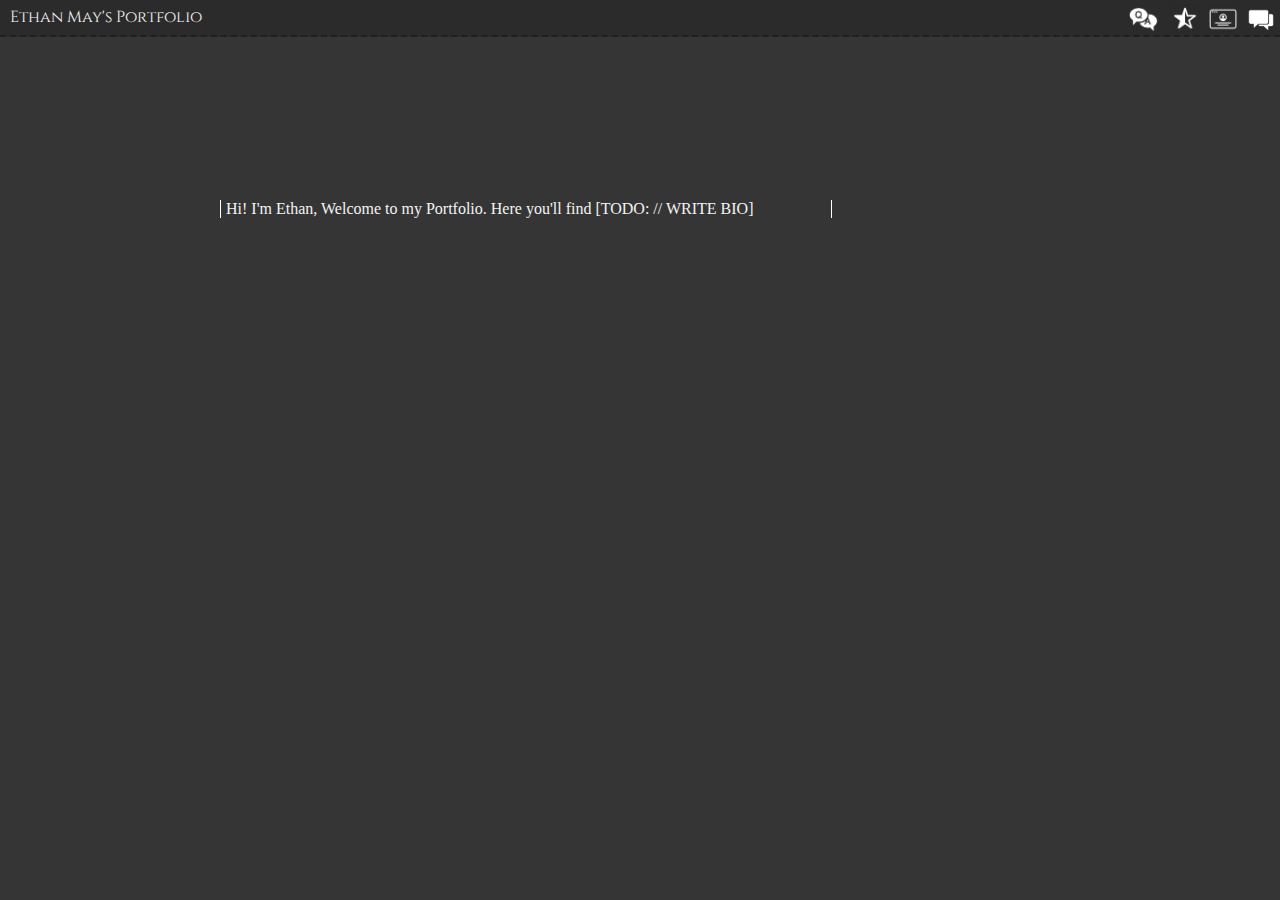
==== index.html @ 17ce1002 "Nav Bar Set Up" ====
<!DOCTYPE html>
<html lang="en">

<head>
    <meta charset="UTF-8">
    <meta name="viewport" content="width=device-width, initial-scale=1.0">
    <meta http-equiv="X-UA-Compatible" content="ie=edge">
    <title>Ethan May's Portfolio</title>
    <link rel="stylesheet" href="style.css">
    <link rel="preconnect" href="https://fonts.gstatic.com">
    <link href="https://fonts.googleapis.com/css2?family=Fjalla+One&display=swap" rel="stylesheet">
    <link href="https://fonts.googleapis.com/css2?family=Cinzel&display=swap" rel="stylesheet">
    <script src="main.js"></script>
</head>

<body>
    <div class="nav-bar">
        <div class="title">Ethan May's Portfolio</div>
        <a href="contact"><img src="images/forums.png" alt="Message Ethan" class="nav-img"></a>
        <a href="../"><img src="images/portf.png" alt="Portfolio" class="nav-img"></a>
        <a href="reviews"><img src="images/review.png" alt="Reviews" class="nav-img"></a>
        <a href="faq"><img src="images/qanda.png" alt="Frequently Asked Questions" class="nav-img"></a>
    </div>
    <div class="body">
        <div class="cond">Hi! I'm Ethan, Welcome to my Portfolio. Here you'll find [TODO: // WRITE BIO]</div>
    </div>
</body>

</html>
---- style.css ----
body {
    background-color: #353535;
    color: #f3f3f3;

}

.gfont-1 {
    font-family: 'Fjalla One', sans-serif;
}

.gfont-2 {
    font-family: 'Cinzel', serif;
}

a:visited {
    text-decoration: none;
    outline: none;
    background: none;
}

.nav-bar {
    position: absolute;
    width: 100%;
    height: 35px;
    padding: 0px;
    margin: 0px;
    top: 0;
    left: 0;
    background-color: #2b2b2b;
    border-bottom: 2px dashed #202020;
}

.nav-img {
    float: right;
    height: 30px;
    padding: 3px;
    border: 1px solid rgba(0, 0, 0, 0);
}

.nav-img:hover {
    border: 1px solid white;
}

.title {
    font-family: 'Cinzel', serif;
    width: auto;
    position: absolute;
    padding: 6px;
    padding-left: 10px;
}

.body {
    top: 200px;
    right: 35%;
    width: 600px;
    border-left: 1px solid white;
    border-right: 1px solid white;
    padding-left: 5px;
    padding-right: 5px;
    position: absolute;
}
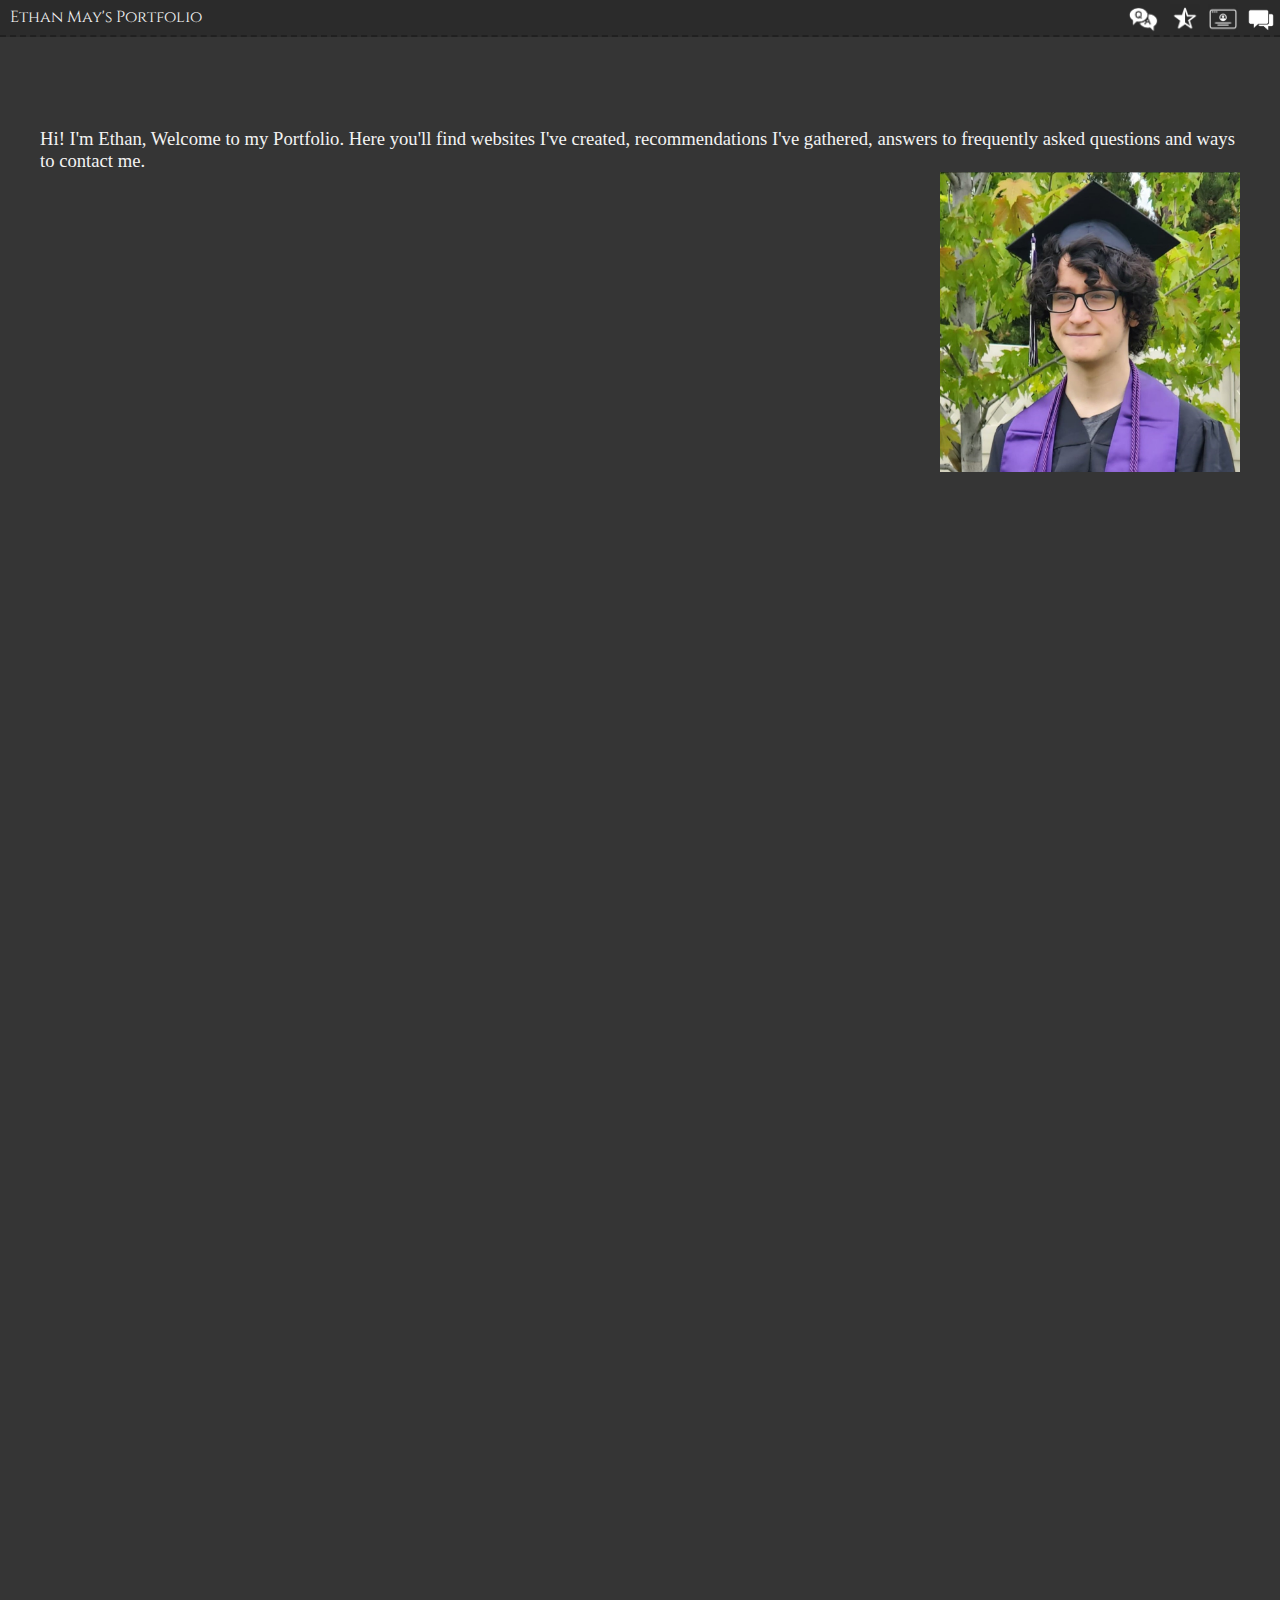
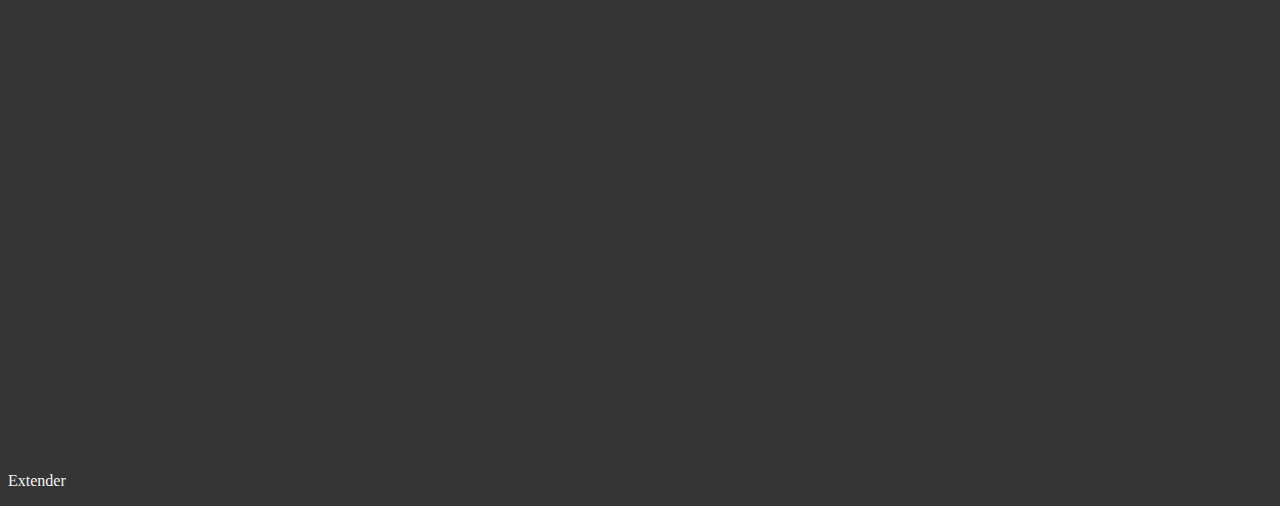
==== commit efb4f18b: "Base Areas WIP" ====
--- a/index.html
+++ b/index.html
@@ -21,9 +21,13 @@
         <a href="reviews"><img src="images/review.png" alt="Reviews" class="nav-img"></a>
         <a href="faq"><img src="images/qanda.png" alt="Frequently Asked Questions" class="nav-img"></a>
     </div>
-    <div class="body">
-        <div class="cond">Hi! I'm Ethan, Welcome to my Portfolio. Here you'll find [TODO: // WRITE BIO]</div>
+    <div class="img-area-1">
+        <div class="caption fjalla">Hi! I'm Ethan, Welcome to my Portfolio. Here you'll find websites I've created,
+            recommendations I've gathered, answers to frequently asked questions and ways to contact me.
+        </div>
+        <img class="image" src="images/graduation.jpg" alt="picture-1" style="width: 300px">
     </div>
+    <p class="extender">Extender</p>
 </body>
 
 </html>--- a/style.css
+++ b/style.css
@@ -49,13 +49,26 @@
     padding-left: 10px;
 }
 
-.body {
-    top: 200px;
-    right: 35%;
-    width: 600px;
-    border-left: 1px solid white;
-    border-right: 1px solid white;
-    padding-left: 5px;
-    padding-right: 5px;
-    position: absolute;
+.img-area-1 {
+    margin: 2em;
+    margin-top: 8em;
+}
+
+.img-area-1::after {
+    content: "";
+    clear: both;
+    display: table;
+}
+
+.img-area-1 .caption {
+    float: left;
+    font-size: 14pt;
+}
+
+.img-area-1 .image {
+    float: right;
+}
+
+.extender {
+    margin-top: 200em;
 }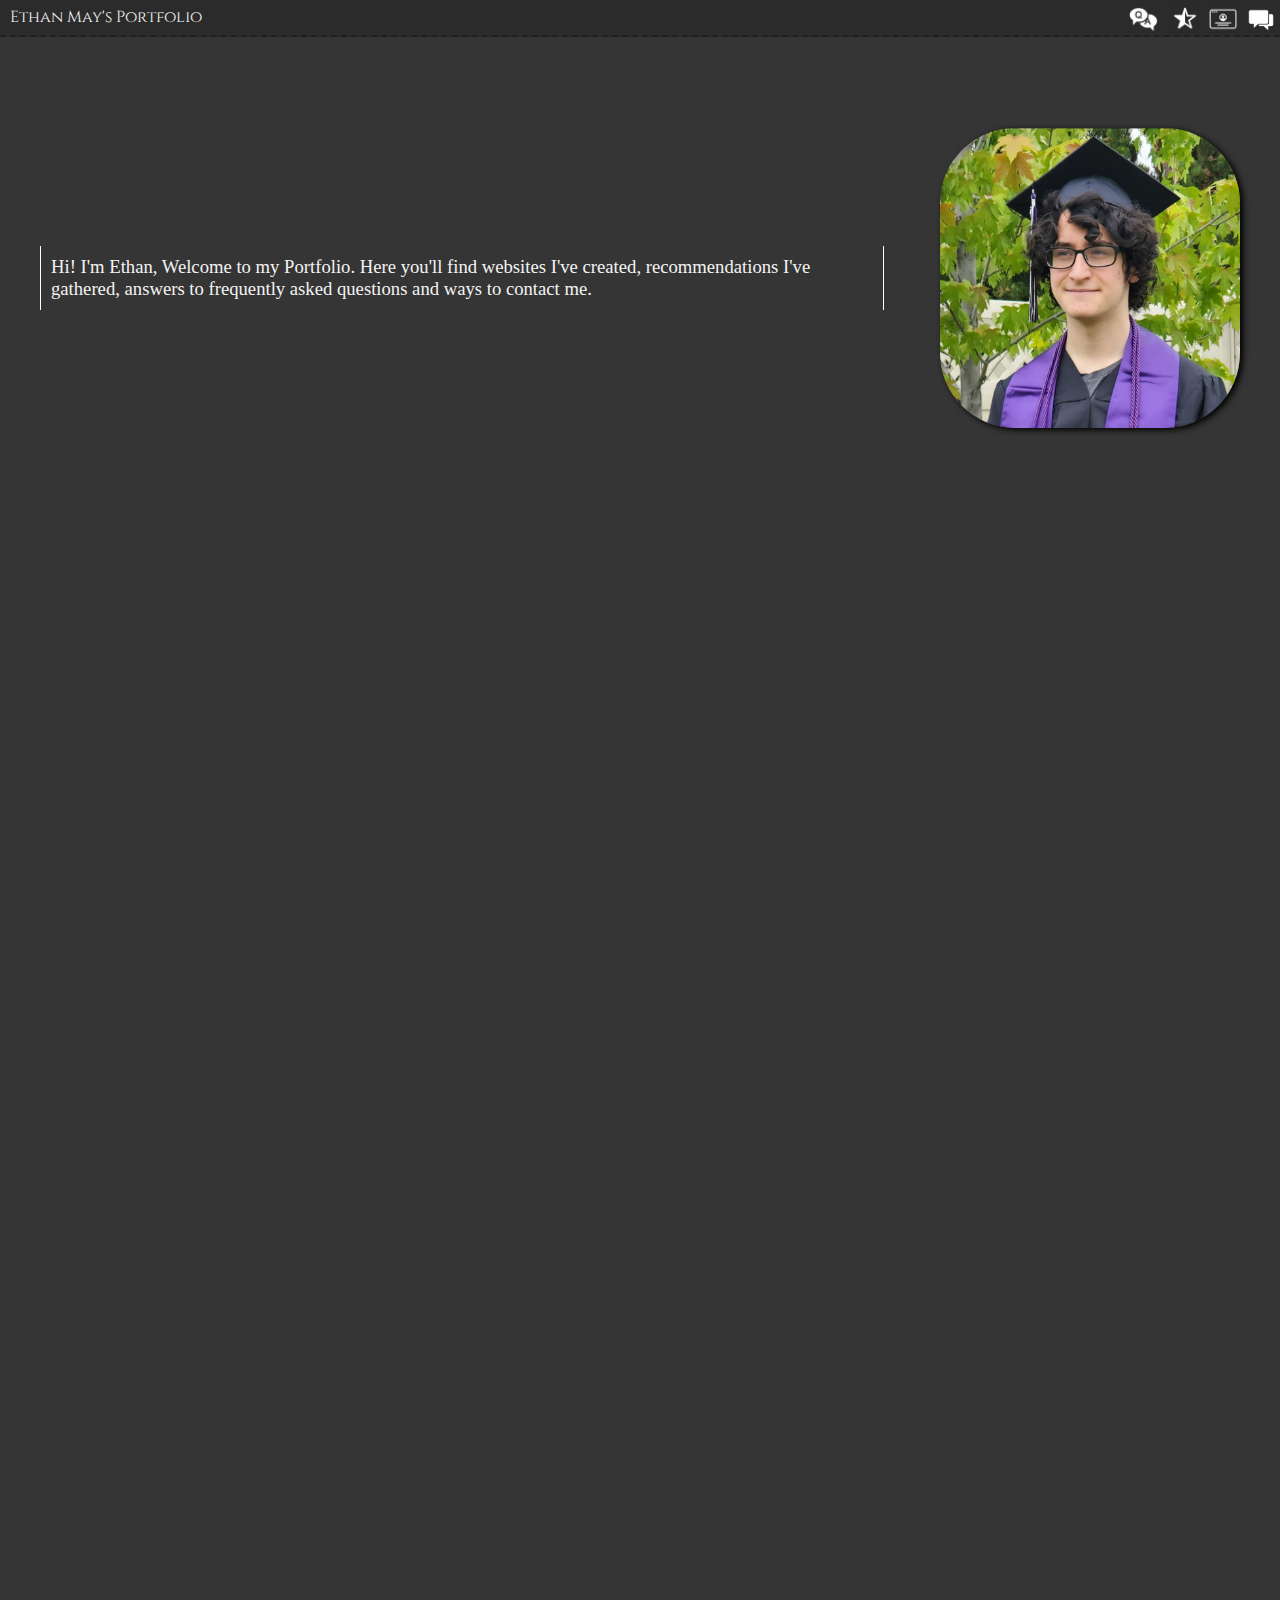
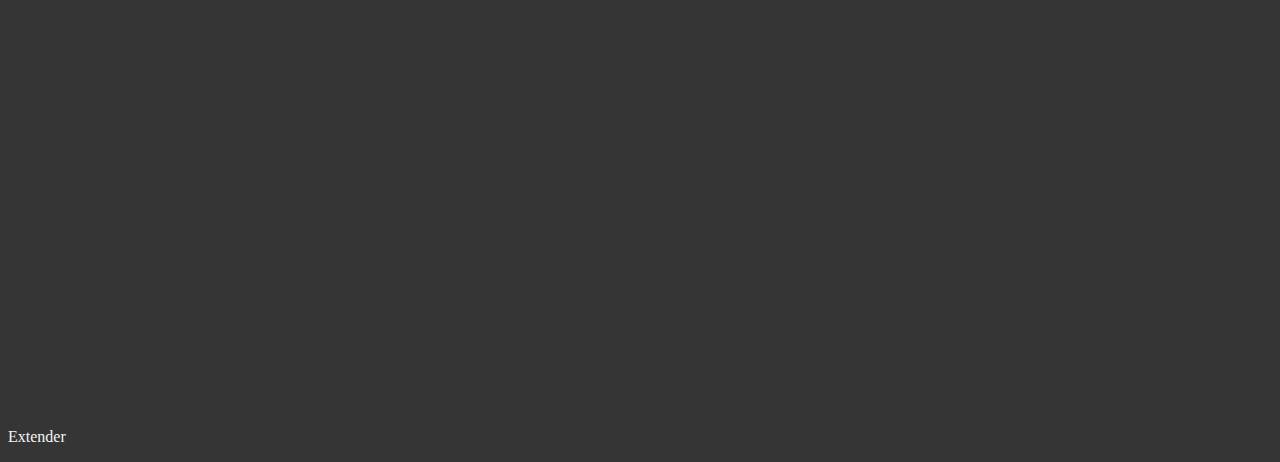
==== commit 77719026: "Img Area 1 Styling" ====
--- a/index.html
+++ b/index.html
@@ -25,7 +25,9 @@
         <div class="caption fjalla">Hi! I'm Ethan, Welcome to my Portfolio. Here you'll find websites I've created,
             recommendations I've gathered, answers to frequently asked questions and ways to contact me.
         </div>
-        <img class="image" src="images/graduation.jpg" alt="picture-1" style="width: 300px">
+        <div class="image-container">
+            <img class="image" src="images/graduation.jpg" alt="picture-1">
+        </div>
     </div>
     <p class="extender">Extender</p>
 </body>
--- a/style.css
+++ b/style.css
@@ -38,7 +38,7 @@
 }
 
 .nav-img:hover {
-    border: 1px solid white;
+    border: 1px solid #f3f3f3;
 }
 
 .title {
@@ -52,6 +52,9 @@
 .img-area-1 {
     margin: 2em;
     margin-top: 8em;
+    display: flex;
+    align-items: center;
+    justify-content: space-between;
 }
 
 .img-area-1::after {
@@ -63,10 +66,23 @@
 .img-area-1 .caption {
     float: left;
     font-size: 14pt;
+    border-left: 1px solid white;
+    border-right: 1px solid white;
+    padding: 10px;
+    margin-right: 3em;
 }
 
 .img-area-1 .image {
     float: right;
+    border-radius: 25%;
+    box-shadow: 3px 2px 6px black;
+    max-width: 100%;
+    min-width: 150px;
+    height: auto;
+}
+
+.img-area-1 .image-container {
+    max-width: 300px;
 }
 
 .extender {
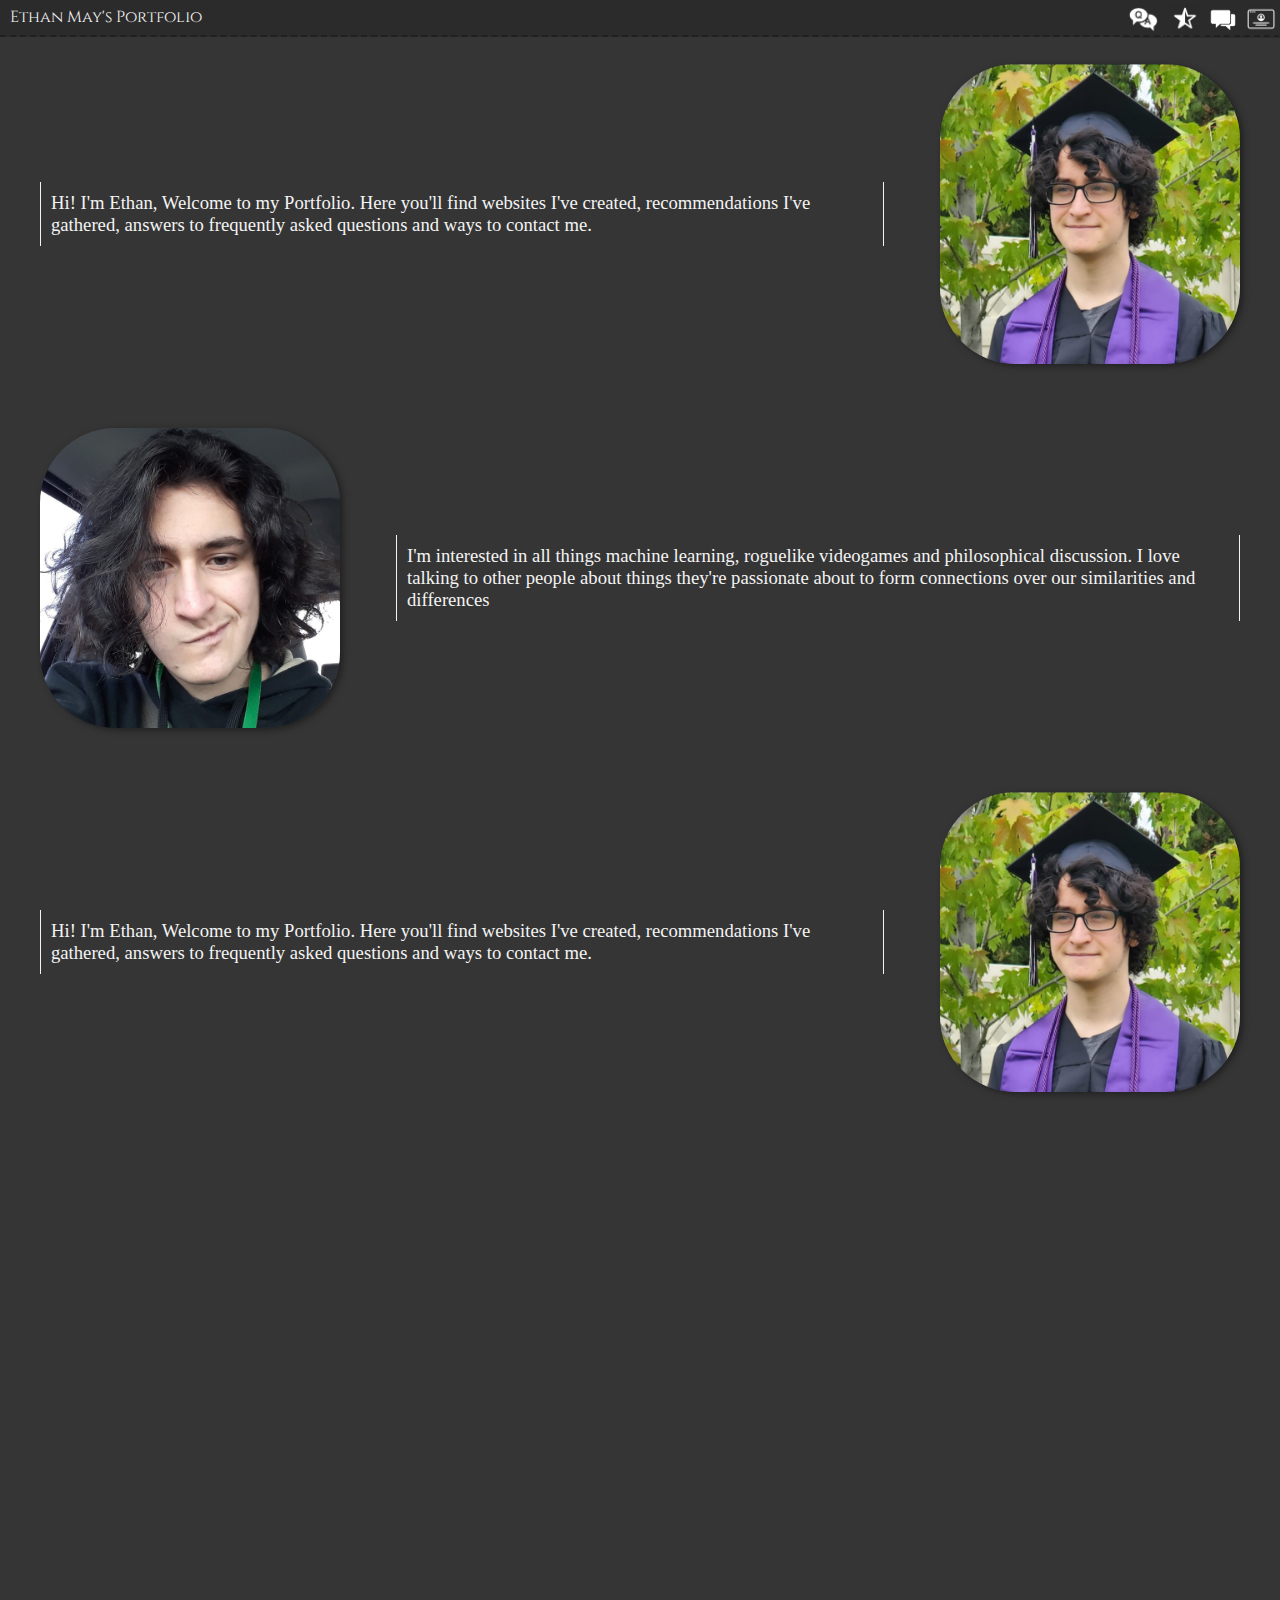
==== commit fdf554ee: "Added Section 2" ====
--- a/index.html
+++ b/index.html
@@ -16,12 +16,12 @@
 <body>
     <div class="nav-bar">
         <div class="title">Ethan May's Portfolio</div>
+        <a href="../"><img src="images/portf.png" alt="Portfolio" class="nav-img"></a>
         <a href="contact"><img src="images/forums.png" alt="Message Ethan" class="nav-img"></a>
-        <a href="../"><img src="images/portf.png" alt="Portfolio" class="nav-img"></a>
         <a href="reviews"><img src="images/review.png" alt="Reviews" class="nav-img"></a>
         <a href="faq"><img src="images/qanda.png" alt="Frequently Asked Questions" class="nav-img"></a>
     </div>
-    <div class="img-area-1">
+    <div class="img-area img-area-1">
         <div class="caption fjalla">Hi! I'm Ethan, Welcome to my Portfolio. Here you'll find websites I've created,
             recommendations I've gathered, answers to frequently asked questions and ways to contact me.
         </div>
@@ -29,6 +29,24 @@
             <img class="image" src="images/graduation.jpg" alt="picture-1">
         </div>
     </div>
+    <div class="img-area img-area-2">
+        <div class="image-container">
+            <img class="image" src="images/car.jpg" alt="picture-2">
+        </div>
+        <div class="caption fjalla">I'm interested in all things machine learning, roguelike videogames and
+            philosophical discussion. I love talking to other people about things they're passionate about to form
+            connections over our similarities and differences
+        </div>
+    </div>
+    <div class="img-area img-area-1">
+        <div class="caption fjalla">Hi! I'm Ethan, Welcome to my Portfolio. Here you'll find websites I've created,
+            recommendations I've gathered, answers to frequently asked questions and ways to contact me.
+        </div>
+        <div class="image-container">
+            <img class="image" src="images/graduation.jpg" alt="picture-1">
+        </div>
+    </div>
+
     <p class="extender">Extender</p>
 </body>
 
--- a/style.css
+++ b/style.css
@@ -1,15 +1,23 @@
+:root {
+    --font1: 'Fjalla One', sans-serif;
+    --font2: 'Cinzel', serif;
+    --bg-color: #353535;
+    --bg-color-2: #2b2b2b;
+    --light: #f3f3f3;
+    --dark: #202020;
+}
+
 body {
-    background-color: #353535;
-    color: #f3f3f3;
-
+    background-color: var(--bg-color);
+    color: var(--light);
 }
 
 .gfont-1 {
-    font-family: 'Fjalla One', sans-serif;
+    font-family: var(--font1);
 }
 
 .gfont-2 {
-    font-family: 'Cinzel', serif;
+    font-family: var(--font2);
 }
 
 a:visited {
@@ -26,62 +34,77 @@
     margin: 0px;
     top: 0;
     left: 0;
-    background-color: #2b2b2b;
-    border-bottom: 2px dashed #202020;
+    background-color: var(--bg-color-2);
+    border-bottom: 2px dashed var(--dark);
 }
 
 .nav-img {
     float: right;
     height: 30px;
     padding: 3px;
-    border: 1px solid rgba(0, 0, 0, 0);
+    border: 1px solid var(--bg-color-2);
 }
 
 .nav-img:hover {
-    border: 1px solid #f3f3f3;
+    border: 1px solid var(--light);
 }
 
 .title {
-    font-family: 'Cinzel', serif;
+    font-family: var(--font2);
     width: auto;
     position: absolute;
     padding: 6px;
     padding-left: 10px;
 }
 
-.img-area-1 {
+.img-area {
     margin: 2em;
-    margin-top: 8em;
+    margin-top: 4em;
     display: flex;
     align-items: center;
     justify-content: space-between;
 }
 
-.img-area-1::after {
+.img-area::after {
     content: "";
     clear: both;
     display: table;
 }
 
+.caption {
+    font-size: 14pt;
+    border-left: 1px solid var(--light);
+    border-right: 1px solid var(--light);
+    padding: 10px;
+}
+
 .img-area-1 .caption {
     float: left;
-    font-size: 14pt;
-    border-left: 1px solid white;
-    border-right: 1px solid white;
-    padding: 10px;
     margin-right: 3em;
 }
 
-.img-area-1 .image {
+.img-area-2 .caption {
     float: right;
+    margin-left: 3em;
+}
+
+.image {
     border-radius: 25%;
-    box-shadow: 3px 2px 6px black;
+    box-shadow: 3px 2px 6px var(--dark);
     max-width: 100%;
     min-width: 150px;
     height: auto;
 }
 
-.img-area-1 .image-container {
+.img-area-1 .image {
+    float: right;
+}
+
+.img-area-2 .image {
+    float: left;
+}
+
+.image-container {
     max-width: 300px;
 }
 
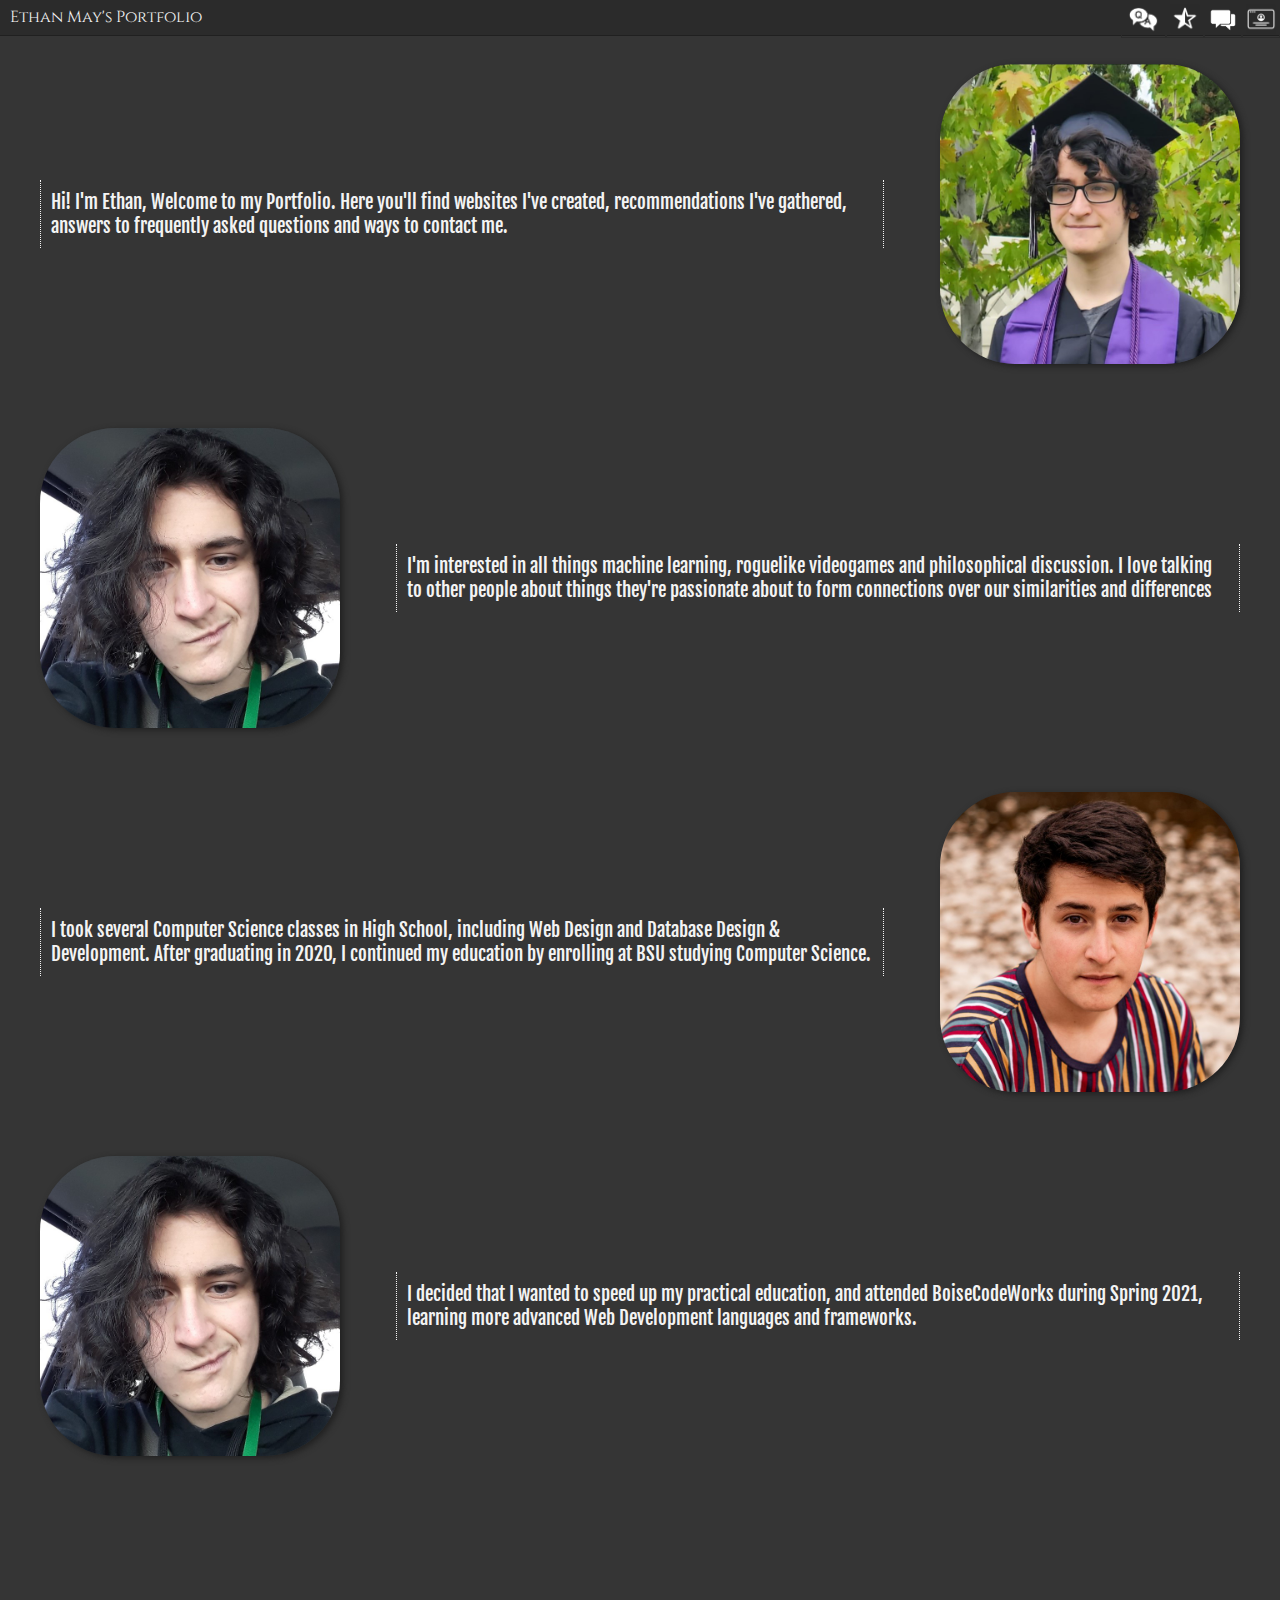
==== commit 104c891b: "Areas 2, 3, and 4 Added" ====
--- a/index.html
+++ b/index.html
@@ -7,6 +7,7 @@
     <meta http-equiv="X-UA-Compatible" content="ie=edge">
     <title>Ethan May's Portfolio</title>
     <link rel="stylesheet" href="style.css">
+    <link rel="preconnect" href="https://fonts.gstatic.com">
     <link rel="preconnect" href="https://fonts.gstatic.com">
     <link href="https://fonts.googleapis.com/css2?family=Fjalla+One&display=swap" rel="stylesheet">
     <link href="https://fonts.googleapis.com/css2?family=Cinzel&display=swap" rel="stylesheet">
@@ -22,7 +23,7 @@
         <a href="faq"><img src="images/qanda.png" alt="Frequently Asked Questions" class="nav-img"></a>
     </div>
     <div class="img-area img-area-1">
-        <div class="caption fjalla">Hi! I'm Ethan, Welcome to my Portfolio. Here you'll find websites I've created,
+        <div class="caption gfont-1">Hi! I'm Ethan, Welcome to my Portfolio. Here you'll find websites I've created,
             recommendations I've gathered, answers to frequently asked questions and ways to contact me.
         </div>
         <div class="image-container">
@@ -33,17 +34,26 @@
         <div class="image-container">
             <img class="image" src="images/car.jpg" alt="picture-2">
         </div>
-        <div class="caption fjalla">I'm interested in all things machine learning, roguelike videogames and
+        <div class="caption gfont-1">I'm interested in all things machine learning, roguelike videogames and
             philosophical discussion. I love talking to other people about things they're passionate about to form
             connections over our similarities and differences
         </div>
     </div>
     <div class="img-area img-area-1">
-        <div class="caption fjalla">Hi! I'm Ethan, Welcome to my Portfolio. Here you'll find websites I've created,
-            recommendations I've gathered, answers to frequently asked questions and ways to contact me.
+        <div class="caption gfont-1">I took several Computer Science classes in High School, including Web Design and
+            Database Design & Development. After graduating in 2020, I continued my education by enrolling at BSU
+            studying Computer Science.
         </div>
         <div class="image-container">
-            <img class="image" src="images/graduation.jpg" alt="picture-1">
+            <img class="image" src="images/senior.jpg" alt="picture-3">
+        </div>
+    </div>
+    <div class="img-area img-area-2">
+        <div class="image-container">
+            <img class="image" src="images/car.jpg" alt="picture-2">
+        </div>
+        <div class="caption gfont-1">I decided that I wanted to speed up my practical education, and attended
+            BoiseCodeWorks during Spring 2021, learning more advanced Web Development languages and frameworks.
         </div>
     </div>
 
--- a/style.css
+++ b/style.css
@@ -35,7 +35,7 @@
     top: 0;
     left: 0;
     background-color: var(--bg-color-2);
-    border-bottom: 2px dashed var(--dark);
+    border-bottom: 1px solid var(--dark);
 }
 
 .nav-img {
@@ -73,8 +73,8 @@
 
 .caption {
     font-size: 14pt;
-    border-left: 1px solid var(--light);
-    border-right: 1px solid var(--light);
+    border-left: 1px dotted var(--light);
+    border-right: 1px dotted var(--light);
     padding: 10px;
 }
 
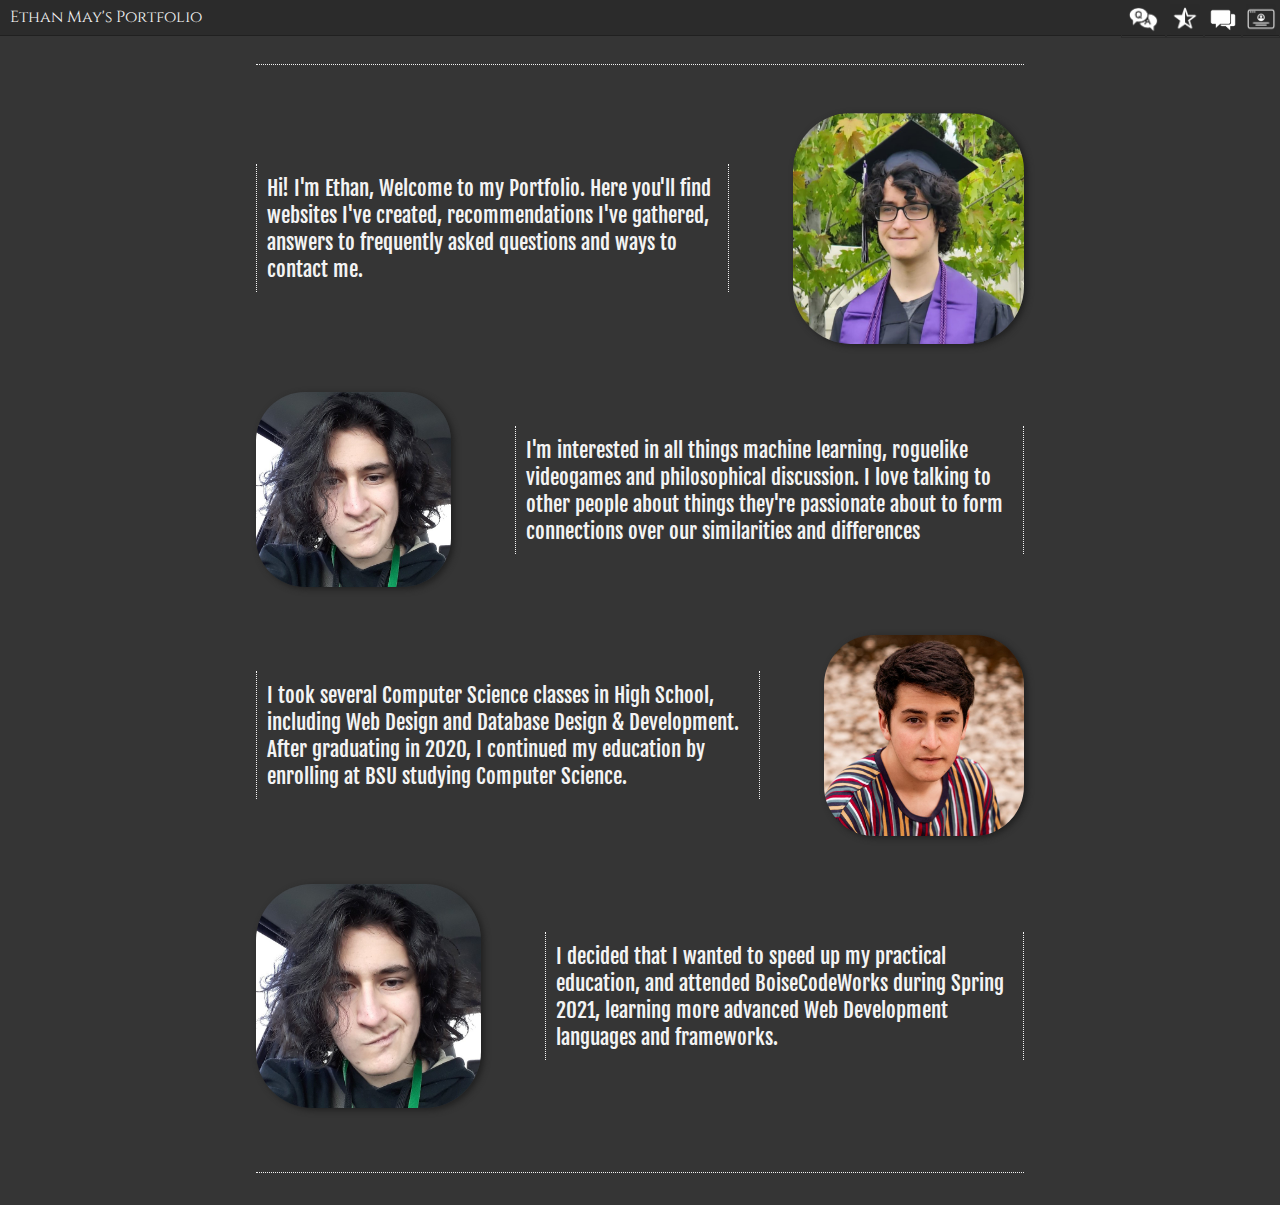
==== commit 1d24c57e: "Styling & Mobile Scaling" ====
--- a/index.html
+++ b/index.html
@@ -22,6 +22,7 @@
         <a href="reviews"><img src="images/review.png" alt="Reviews" class="nav-img"></a>
         <a href="faq"><img src="images/qanda.png" alt="Frequently Asked Questions" class="nav-img"></a>
     </div>
+    <div class="divider"></div>
     <div class="img-area img-area-1">
         <div class="caption gfont-1">Hi! I'm Ethan, Welcome to my Portfolio. Here you'll find websites I've created,
             recommendations I've gathered, answers to frequently asked questions and ways to contact me.
@@ -56,8 +57,7 @@
             BoiseCodeWorks during Spring 2021, learning more advanced Web Development languages and frameworks.
         </div>
     </div>
-
-    <p class="extender">Extender</p>
+    <div class="divider"></div>
 </body>
 
 </html>--- a/style.css
+++ b/style.css
@@ -10,6 +10,16 @@
 body {
     background-color: var(--bg-color);
     color: var(--light);
+    justify-content: space-evenly;
+    width: 60%;
+    margin: auto;
+}
+
+
+@media screen and (max-width: 700px) {
+    body {
+        width: 90%;
+    }
 }
 
 .gfont-1 {
@@ -58,8 +68,8 @@
 }
 
 .img-area {
-    margin: 2em;
-    margin-top: 4em;
+    margin: auto;
+    margin-top: 3em;
     display: flex;
     align-items: center;
     justify-content: space-between;
@@ -72,7 +82,7 @@
 }
 
 .caption {
-    font-size: 14pt;
+    font-size: 16pt;
     border-left: 1px dotted var(--light);
     border-right: 1px dotted var(--light);
     padding: 10px;
@@ -104,10 +114,13 @@
     float: left;
 }
 
+.divider {
+    margin-top: 4em;
+    margin-bottom: 2em;
+    width: auto;
+    border-top: 1px dotted var(--light);
+}
+
 .image-container {
     max-width: 300px;
-}
-
-.extender {
-    margin-top: 200em;
 }